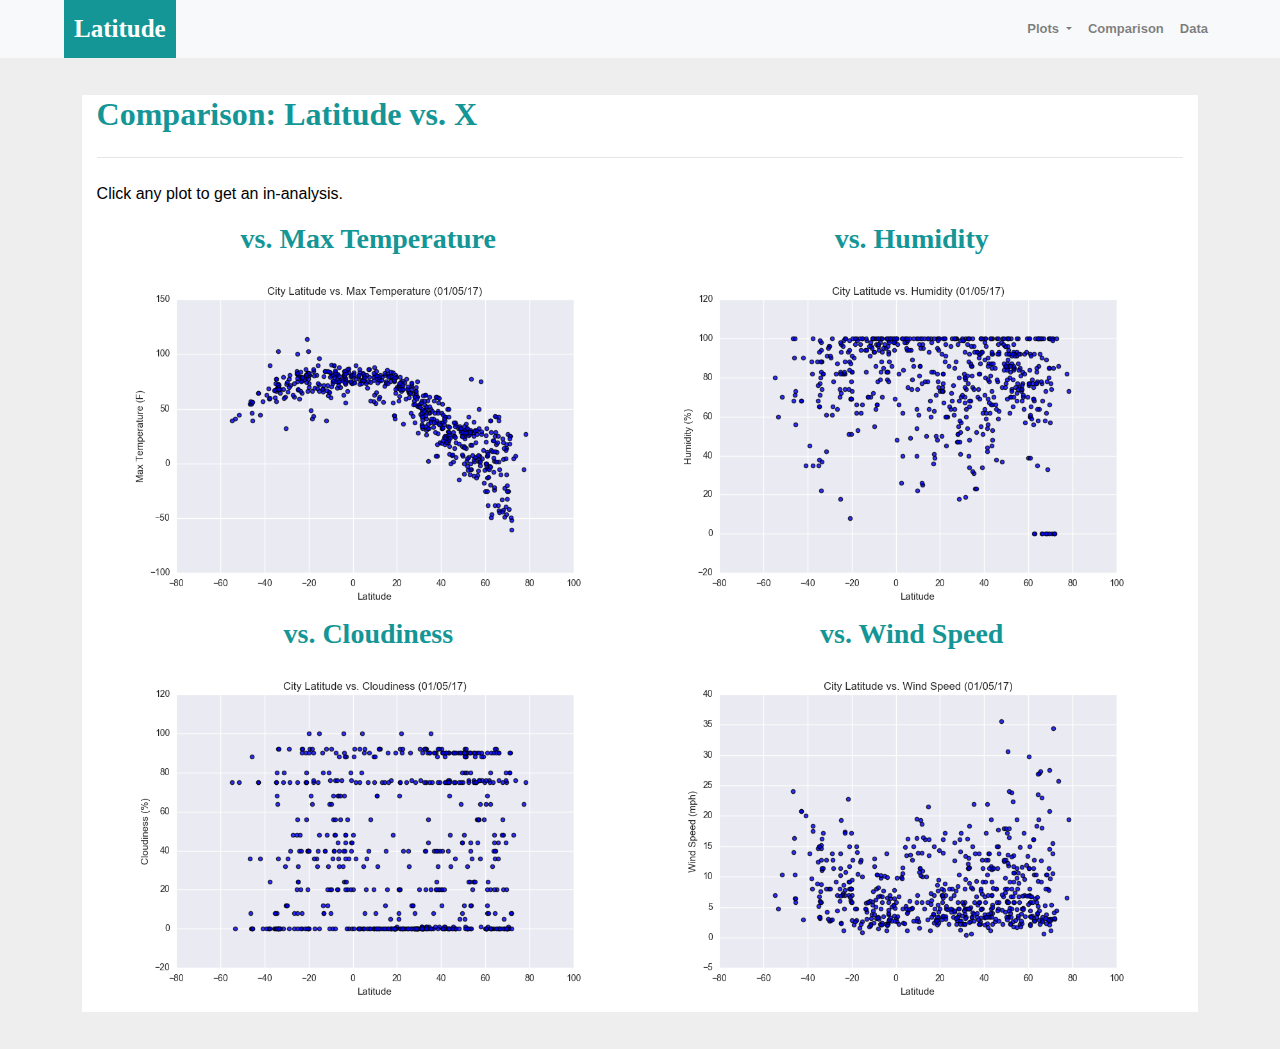
==== cloudiness.html @ 314d0ee1 "final push" ====
<!DOCTYPE html>
<html lang="en">

<head>
  <meta charset="UTF-8">
  <title>Comparison page</title>
  <link rel="stylesheet" href="https://stackpath.bootstrapcdn.com/bootstrap/4.3.1/css/bootstrap.min.css" integrity="sha384-ggOyR0iXCbMQv3Xipma34MD+dH/1fQ784/j6cY/iJTQUOhcWr7x9JvoRxT2MZw1T" crossorigin="anonymous">

  <script src="https://code.jquery.com/jquery-3.3.1.slim.min.js" integrity="sha384-q8i/X+965DzO0rT7abK41JStQIAqVgRVzpbzo5smXKp4YfRvH+8abtTE1Pi6jizo" crossorigin="anonymous"></script>
  <script src="https://cdnjs.cloudflare.com/ajax/libs/popper.js/1.14.7/umd/popper.min.js" integrity="sha384-UO2eT0CpHqdSJQ6hJty5KVphtPhzWj9WO1clHTMGa3JDZwrnQq4sF86dIHNDz0W1" crossorigin="anonymous"></script>
  <script src="https://stackpath.bootstrapcdn.com/bootstrap/4.3.1/js/bootstrap.min.js" integrity="sha384-JjSmVgyd0p3pXB1rRibZUAYoIIy6OrQ6VrjIEaFf/nJGzIxFDsf4x0xIM+B07jRM" crossorigin="anonymous"></script>

  <link rel="stylesheet" href="style.css">
</head>
<body>
    <nav class="navbar navbar-expand-lg navbar-light bg-light">
        <a class="navbar-brand" href="index.html">Latitude</a>
        <button class="navbar-toggler" type="button" data-toggle="collapse" data-target="#navbarSupportedContent" aria-controls="navbarSupportedContent" aria-expanded="false" aria-label="Toggle navigation">
            <span class="navbar-toggler-icon"></span>
        </button>
        
        <div class="collapse navbar-collapse" id="navbarSupportedContent">
            <ul class="navbar-nav mr-auto">
            <li class="nav-item dropdown">
                <a class="nav-link dropdown-toggle" href="#" id="navbarDropdown" role="button" data-toggle="dropdown" aria-haspopup="true" aria-expanded="false">
                Plots
                </a>
                <div class="dropdown-menu" aria-labelledby="navbarDropdown">
                <a class="dropdown-item" href="MaxTemperature.html">Max Temperature</a>
                <a class="dropdown-item" href="Humidity.html">Humidity</a>            
                <a class="dropdown-item" href="Cloudiness.html">Cloudiness</a>
                <a class="dropdown-item" href="WindSpeed.html">Wind Speed</a>
                </div>
            </li>
            <li class="nav-item">
                <a class="nav-link" href="#">Comparison<span class="sr-only">(current)</span></a>
            </li>
            <li class="nav-item">
                <a class="nav-link" href="Data.html">Data</a>
            </li>
            </ul>
        </div>
    </nav>
    <div class="content">
        <div class="col-sm-12 col-md-12" >
            <h2 class="text-left">Comparison: Latitude vs. X</h2>
            <hr class="my-4">
            <p>Click any plot to get an in-analysis.</p>
            <div class="container">
                <div class="row imagetiles">
                    <div class="col-lg-6 col-sm-12">
                        <h3 class="text-center">vs. Max Temperature</h3>
                        <a href="MaxTemperature.html">
                            <img src="Resources/assets/images/Fig1.png" class="rounded float-left thumbnail" alt="Latitude vs Temperature">
                        </a>
                    </div>
                    <div class="col-lg-6  col-sm-12">
                        <h3 class="text-center">vs. Humidity</h3>
                        <a href="Humidity.html">
                            <img src="Resources/assets/images/Fig2.png" class="rounded float right thumbnail" alt="Latitude vs Humidity">
                        </a>
                    </div>
                    <div class="col-lg-6 col-sm-12">
                        <h3 class="text-center">vs. Cloudiness</h3>
                        <a href="Cloudiness.html">
                            <img src="Resources/assets/images/Fig3.png" class="rounded float-left  thumbnail" alt="Latitude vs Temperature">
                        </a>
                    </div>
                    <div class="col-lg-6 col-sm-12">
                        <h3 class="text-center">vs. Wind Speed</h3>
                        <a href="WindSpeed.html">
                            <img src="Resources/assets/images/Fig4.png" class="rounded float right  thumbnail" alt="Latitude vs Humidity">
                        </a>
                    </div>
                </div>
            </div>
        </div>
    </div>
</body>
---- style.css ----
body {
    font-family: sans-serif;
    font-size: 1.1em;
    background-color:#eee;
  }
  
  .navbar-light .navbar-brand {
    color: white;
  }
  
  .navbar {
    background-color: white;
    width: 100%;
    padding: 0;
  }
  
  .navbar-brand {
    font-family: 'Times New Roman', Times, serif;
    font-size: 25px;
    font-weight: bolder;
    background-color: rgb(20, 150, 150);
    padding: 10px;
    margin-left: 5%;
  }
  
  .navbar-collapse {
    position: absolute;
    right: 5%;
    font-size: small;
  }
  
  .nav-item {
    font-weight: bold;
  }
  
  .content {
    width:90%;
    margin: 20px auto;
    padding:1em;
  }
    
  .buttons {
    margin-bottom: .5em;
  }
  
  .text-left {
    text-align: left;
    color: rgb(20, 150, 150);
    font-family: 'Times New Roman', Times, serif;
    font-weight: bolder;
  }
  
  .text-center {
    color: rgb(20, 150, 150);
    font-family: 'Times New Roman', Times, serif;
    font-weight: bolder;
  }
  
  p:not(.intro) {
    text-align: justify;
    color: #7e7e7e;
  }
  
  .thumbnail {
    width:50%;
  }
  
  .main-image {      
      margin-left: auto;
      margin-right: auto;
      width: 40%;
      float: left;
  }
  
  .col-md-8 {
    background-color: white;
  }
  
  .col-sm-12,.col-md-4 {
    background-color: white;
  }
  
  div.col-sm-12.col-md-12 div.col-lg-6.col-sm-12 img {
    width: 100%;
  }
  
  .imagetiles {
    background-color: white;
  }
  div.imagetiles div.col-lg-6.col-sm-12 img {
    width: 100%;
  }
  
  div.col-sm-12.col-md-12 p {
    color: black;
    font-size: medium;
  }
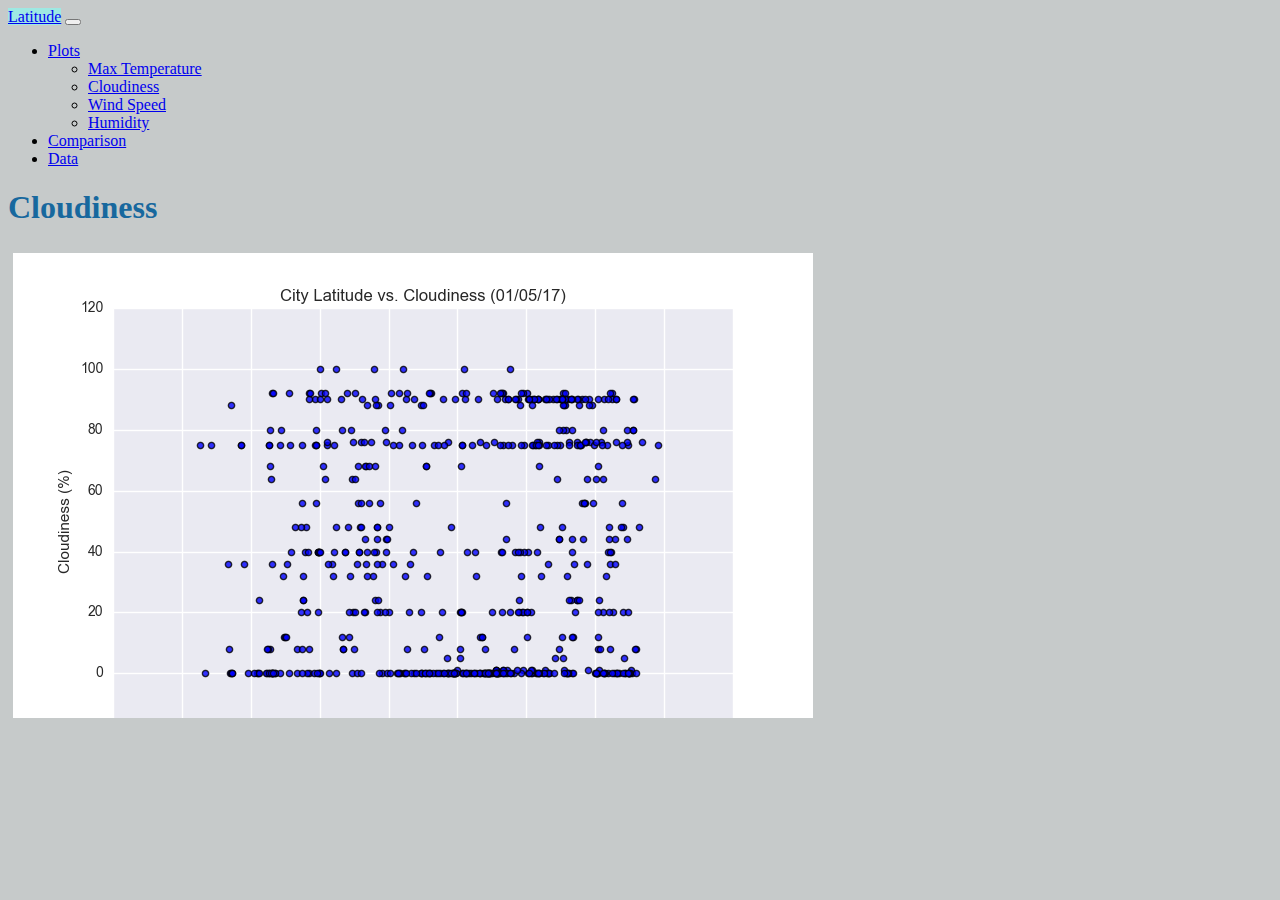
==== commit 7ea7fb05: "updated html & css" ====
--- a/cloudiness.html
+++ b/cloudiness.html
@@ -2,78 +2,61 @@
 <html lang="en">
 
 <head>
-  <meta charset="UTF-8">
-  <title>Comparison page</title>
-  <link rel="stylesheet" href="https://stackpath.bootstrapcdn.com/bootstrap/4.3.1/css/bootstrap.min.css" integrity="sha384-ggOyR0iXCbMQv3Xipma34MD+dH/1fQ784/j6cY/iJTQUOhcWr7x9JvoRxT2MZw1T" crossorigin="anonymous">
+    <meta charset="UTF-8">
+    <title>Weather Dashboard</title>
+    <!--Bootstrap Link-->
+    <link href="https://cdn.jsdelivr.net/npm/bootstrap@5.1.3/dist/css/bootstrap.min.css" rel="stylesheet" integrity="sha384-1BmE4kWBq78iYhFldvKuhfTAU6auU8tT94WrHftjDbrCEXSU1oBoqyl2QvZ6jIW3" crossorigin="anonymous">
+    <!--CSS Link-->
+    <link href="style.css" rel="stylesheet">
 
-  <script src="https://code.jquery.com/jquery-3.3.1.slim.min.js" integrity="sha384-q8i/X+965DzO0rT7abK41JStQIAqVgRVzpbzo5smXKp4YfRvH+8abtTE1Pi6jizo" crossorigin="anonymous"></script>
-  <script src="https://cdnjs.cloudflare.com/ajax/libs/popper.js/1.14.7/umd/popper.min.js" integrity="sha384-UO2eT0CpHqdSJQ6hJty5KVphtPhzWj9WO1clHTMGa3JDZwrnQq4sF86dIHNDz0W1" crossorigin="anonymous"></script>
-  <script src="https://stackpath.bootstrapcdn.com/bootstrap/4.3.1/js/bootstrap.min.js" integrity="sha384-JjSmVgyd0p3pXB1rRibZUAYoIIy6OrQ6VrjIEaFf/nJGzIxFDsf4x0xIM+B07jRM" crossorigin="anonymous"></script>
+    <script src="https://code.jquery.com/jquery-3.3.1.slim.min.js" integrity="sha384-q8i/X+965DzO0rT7abK41JStQIAqVgRVzpbzo5smXKp4YfRvH+8abtTE1Pi6jizo" crossorigin="anonymous"></script>
+    <script src="https://cdnjs.cloudflare.com/ajax/libs/popper.js/1.14.7/umd/popper.min.js" integrity="sha384-UO2eT0CpHqdSJQ6hJty5KVphtPhzWj9WO1clHTMGa3JDZwrnQq4sF86dIHNDz0W1" crossorigin="anonymous"></script>   
+    <script src="https://cdn.jsdelivr.net/npm/bootstrap@5.1.3/dist/js/bootstrap.bundle.min.js" integrity="sha384-ka7Sk0Gln4gmtz2MlQnikT1wXgYsOg+OMhuP+IlRH9sENBO0LRn5q+8nbTov4+1p" crossorigin="anonymous"></script>
+    <script src="https://stackpath.bootstrapcdn.com/bootstrap/4.3.1/js/bootstrap.min.js" integrity="sha384-JjSmVgyd0p3pXB1rRibZUAYoIIy6OrQ6VrjIEaFf/nJGzIxFDsf4x0xIM+B07jRM" crossorigin="anonymous"></script>
+</head>
 
-  <link rel="stylesheet" href="style.css">
-</head>
 <body>
+    <!--Navigation Section-->
     <nav class="navbar navbar-expand-lg navbar-light bg-light">
-        <a class="navbar-brand" href="index.html">Latitude</a>
-        <button class="navbar-toggler" type="button" data-toggle="collapse" data-target="#navbarSupportedContent" aria-controls="navbarSupportedContent" aria-expanded="false" aria-label="Toggle navigation">
-            <span class="navbar-toggler-icon"></span>
+      <div class="container-fluid">
+        <a class="navbar-brand" style="background-color: rgb(158, 233, 227);" href="index.html">Latitude</a>
+        <button class="navbar-toggler" type="button" data-bs-toggle="collapse" data-bs-target="#navbarSupportedContent" aria-controls="#navbarSupportedContent" aria-expanded="false" aria-label="Toggle navigation">
+          <span class="navbar-toggler-icon"></span>
         </button>
-        
         <div class="collapse navbar-collapse" id="navbarSupportedContent">
-            <ul class="navbar-nav mr-auto">
+          <ul class="navbar-nav ml-auto">
             <li class="nav-item dropdown">
-                <a class="nav-link dropdown-toggle" href="#" id="navbarDropdown" role="button" data-toggle="dropdown" aria-haspopup="true" aria-expanded="false">
-                Plots
-                </a>
-                <div class="dropdown-menu" aria-labelledby="navbarDropdown">
-                <a class="dropdown-item" href="MaxTemperature.html">Max Temperature</a>
-                <a class="dropdown-item" href="Humidity.html">Humidity</a>            
-                <a class="dropdown-item" href="Cloudiness.html">Cloudiness</a>
-                <a class="dropdown-item" href="WindSpeed.html">Wind Speed</a>
-                </div>
+                <a class="nav-link dropdown-toggle" data-toggle="dropdown" href="#" id="navbarDropdownMenuLink" role="button" aria-haspopup="true" aria-expanded="false">Plots</a>
+                
+                <ul class="dropdown-menu dropdown-menu-right" aria-labelledby="navbarDropdownMenuLink">
+                  <li><a class="dropdown-item" href="maxtemperature.html">Max Temperature</a></li>
+                  <li><a class="dropdown-item" href="cloudiness.html">Cloudiness</a></li>
+                  <li><a class="dropdown-item" href="windspeed.html">Wind Speed</a></li>
+                  <li><a class="dropdown-item" href="humidity.html">Humidity</a></li>
+                </ul>
             </li>
             <li class="nav-item">
-                <a class="nav-link" href="#">Comparison<span class="sr-only">(current)</span></a>
+              <a class="nav-link active" aria-current="page" href="comparison.html">Comparison</a>
             </li>
             <li class="nav-item">
-                <a class="nav-link" href="Data.html">Data</a>
+              <a class="nav-link" aria-current="page" href="data.html">Data</a>
             </li>
-            </ul>
+          </ul>
         </div>
+      </div>
     </nav>
-    <div class="content">
-        <div class="col-sm-12 col-md-12" >
-            <h2 class="text-left">Comparison: Latitude vs. X</h2>
-            <hr class="my-4">
-            <p>Click any plot to get an in-analysis.</p>
-            <div class="container">
-                <div class="row imagetiles">
-                    <div class="col-lg-6 col-sm-12">
-                        <h3 class="text-center">vs. Max Temperature</h3>
-                        <a href="MaxTemperature.html">
-                            <img src="Resources/assets/images/Fig1.png" class="rounded float-left thumbnail" alt="Latitude vs Temperature">
-                        </a>
-                    </div>
-                    <div class="col-lg-6  col-sm-12">
-                        <h3 class="text-center">vs. Humidity</h3>
-                        <a href="Humidity.html">
-                            <img src="Resources/assets/images/Fig2.png" class="rounded float right thumbnail" alt="Latitude vs Humidity">
-                        </a>
-                    </div>
-                    <div class="col-lg-6 col-sm-12">
-                        <h3 class="text-center">vs. Cloudiness</h3>
-                        <a href="Cloudiness.html">
-                            <img src="Resources/assets/images/Fig3.png" class="rounded float-left  thumbnail" alt="Latitude vs Temperature">
-                        </a>
-                    </div>
-                    <div class="col-lg-6 col-sm-12">
-                        <h3 class="text-center">vs. Wind Speed</h3>
-                        <a href="WindSpeed.html">
-                            <img src="Resources/assets/images/Fig4.png" class="rounded float right  thumbnail" alt="Latitude vs Humidity">
-                        </a>
-                    </div>
-                </div>
-            </div>
-        </div>
-    </div>
-</body>+
+    <!-- Header -->
+    <div class="container">
+        <div class="row">
+            <div class="col">
+            <h1 class="display-3">Cloudiness</h1>
+            <div class="table-responsive" style="overflow-x:auto; overflow-y:auto; max-height:470px; max-width: auto;">
+                <table class="table table-striped">           
+                    <img class="img-fluid" src="Resources/assets/images/Fig3.png" alt="Cloudiness">
+                    <br>
+                    <br>
+                    <p>
+                        Cloudiness percentage is not affected by latitude.
+                    </p>
+                </div>--- a/style.css
+++ b/style.css
@@ -1,97 +1,19 @@
 body {
-    font-family: sans-serif;
-    font-size: 1.1em;
-    background-color:#eee;
-  }
-  
-  .navbar-light .navbar-brand {
-    color: white;
-  }
-  
-  .navbar {
-    background-color: white;
-    width: 100%;
-    padding: 0;
-  }
-  
-  .navbar-brand {
-    font-family: 'Times New Roman', Times, serif;
-    font-size: 25px;
-    font-weight: bolder;
-    background-color: rgb(20, 150, 150);
-    padding: 10px;
-    margin-left: 5%;
-  }
-  
-  .navbar-collapse {
-    position: absolute;
-    right: 5%;
-    font-size: small;
-  }
-  
-  .nav-item {
-    font-weight: bold;
-  }
-  
-  .content {
-    width:90%;
-    margin: 20px auto;
-    padding:1em;
-  }
-    
-  .buttons {
-    margin-bottom: .5em;
-  }
-  
-  .text-left {
-    text-align: left;
-    color: rgb(20, 150, 150);
-    font-family: 'Times New Roman', Times, serif;
-    font-weight: bolder;
-  }
-  
-  .text-center {
-    color: rgb(20, 150, 150);
-    font-family: 'Times New Roman', Times, serif;
-    font-weight: bolder;
-  }
-  
-  p:not(.intro) {
-    text-align: justify;
-    color: #7e7e7e;
-  }
-  
-  .thumbnail {
-    width:50%;
-  }
-  
-  .main-image {      
-      margin-left: auto;
-      margin-right: auto;
-      width: 40%;
-      float: left;
-  }
-  
-  .col-md-8 {
-    background-color: white;
-  }
-  
-  .col-sm-12,.col-md-4 {
-    background-color: white;
-  }
-  
-  div.col-sm-12.col-md-12 div.col-lg-6.col-sm-12 img {
-    width: 100%;
-  }
-  
-  .imagetiles {
-    background-color: white;
-  }
-  div.imagetiles div.col-lg-6.col-sm-12 img {
-    width: 100%;
-  }
-  
-  div.col-sm-12.col-md-12 p {
-    color: black;
-    font-size: medium;
-  }+  background-color: rgb(198, 202, 202);
+}
+
+img {
+  margin: 4pt;
+}
+
+h1 {
+  color:rgb(23, 104, 158);
+  font-family:serif;
+}
+
+h2 {
+  color: rgb(47, 218, 218);
+  font-style: normal;
+  background-color: rgb(186, 238, 234);
+
+}
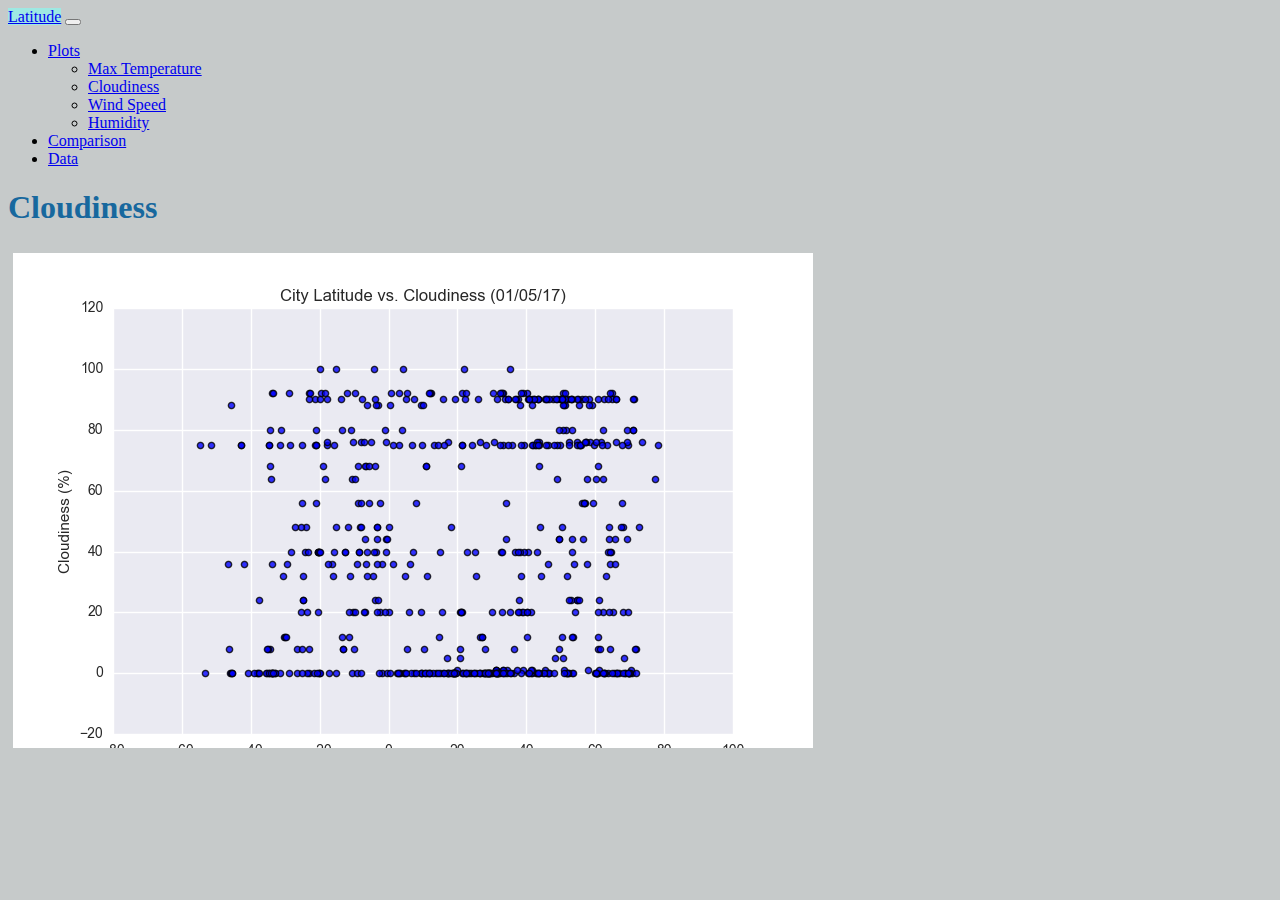
==== commit 371b88f8: "Size adjustments" ====
--- a/cloudiness.html
+++ b/cloudiness.html
@@ -51,7 +51,7 @@
         <div class="row">
             <div class="col">
             <h1 class="display-3">Cloudiness</h1>
-            <div class="table-responsive" style="overflow-x:auto; overflow-y:auto; max-height:470px; max-width: auto;">
+            <div class="table-responsive" style="overflow-x:auto; overflow-y:auto; max-height:500px; max-width: auto;">
                 <table class="table table-striped">           
                     <img class="img-fluid" src="Resources/assets/images/Fig3.png" alt="Cloudiness">
                     <br>
